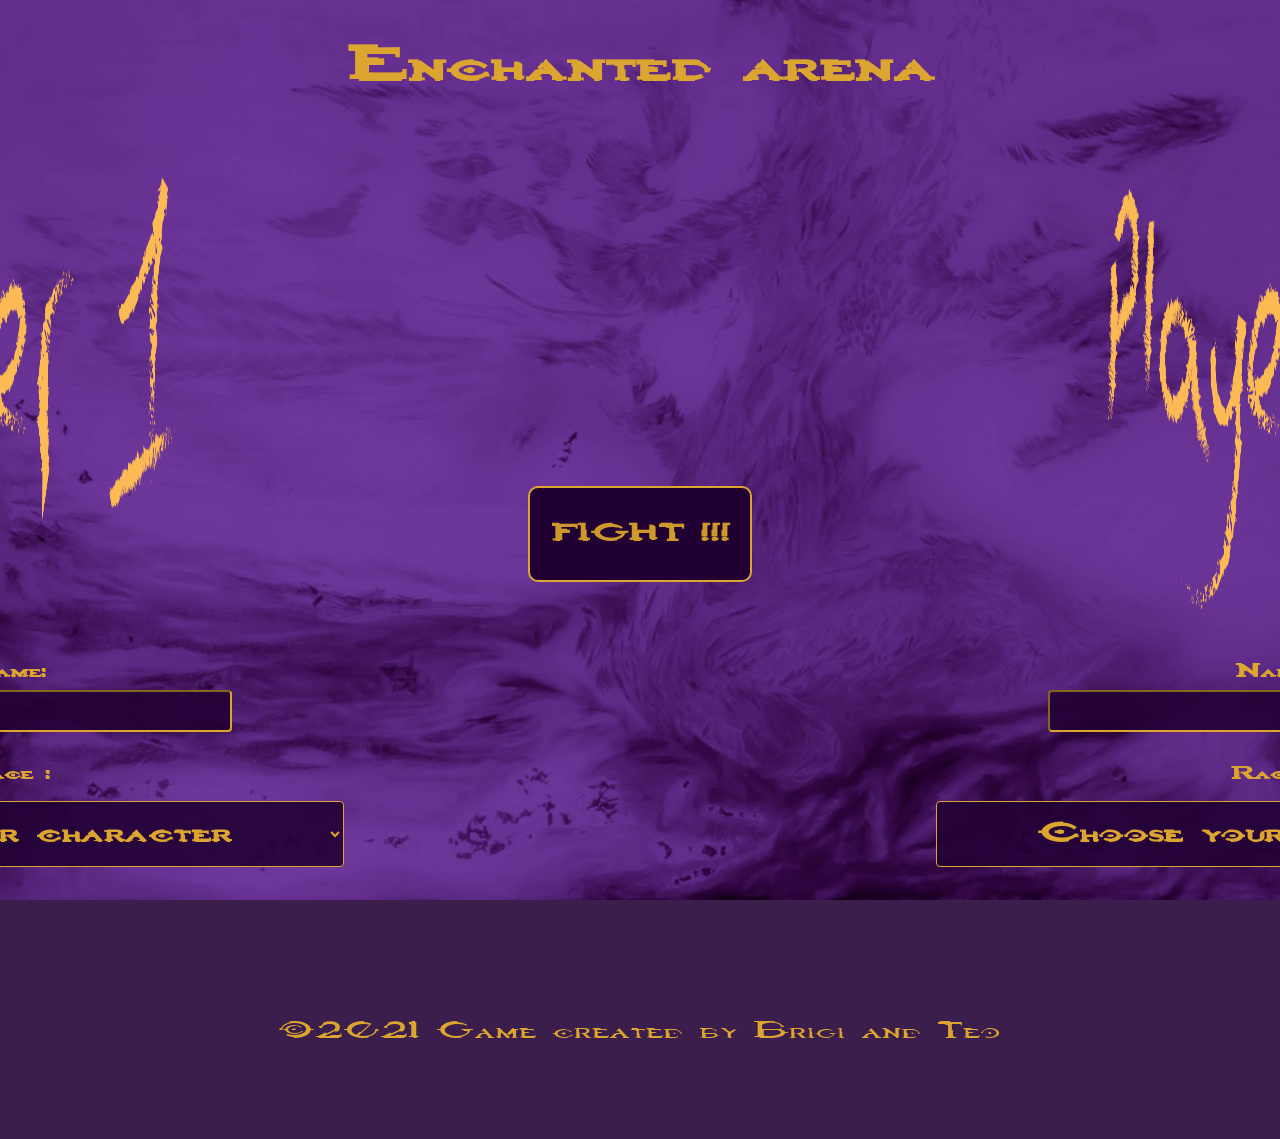
==== index.html @ 81041d65 "changing index2.html to index.html" ====
<!DOCTYPE html>
<html lang="en">
<head>
    <meta charset="UTF-8">
    <meta http-equiv="X-UA-Compatible" content="IE=edge">
    <meta name="viewport" content="width=device-width, initial-scale=1.0">
    <title>RPG game</title>
    <link rel="stylesheet" href="style.css">
</head>

<body>
    <h1>Enchanted arena</h1>
    <br>
    <header>
            <div class="grid-container" id="creationPanel">
                <form action="" method="get">
                    <!--Player 1-->
                    <div id="creation_panel_1">
                        <img src="player1.png" alt="player1" id="avatar1"><br>
                        <div class="player_input">
                            <label for="name">Name: <br> <input type="text" id="name1" oninput="fight()" autocomplete="off"></label> <br>
                            <div class="dropdown-menu">
                                <label for="race"> Race : <br>
                                    <select name="race" id="race1">
                                        <option value="player1.png">Choose your character</option>
                                        <option value="assassin1.png">Assassin, weapon : Double-blades</option>
                                        <option value="orc.png">Orc, weapon : axe</option>
                                        <option value="wizard.png">Wizard, weapon : staff</option>
                                        <option value="elf.png">Elf, weapon : bow</option>
                                    </select>
                                </label>
                                <!--<label for="weapon"> Weapon : <br>
                                    <select name="weapon" id="weapon1">
                                        <option value="sword">Sword</option>
                                        <option value="axe">Axe</option>
                                        <option value="">Bow</option>
                                    </select>
                                </label>-->
                            </div>
                        </div>
                    </div>
        
                    <button type="button" id="submit">FIGHT !!!</button>
                    
                    <!--Player 2-->
                    <div id="creation_panel_2">
                        <img src="player2.png" alt="player2" id="avatar2" width="420"><br>
                        <div class="player_input">
                            <label for="name">Name: <br> <input type="text" id="name2" oninput="fight()" autocomplete="off"></label> <br>
                            <div class="dropdown-menu">
                                <label for="race"> Race : <br>
                                    <select name="race" id="race2">
                                        <option value="player2.png">Choose your character</option>
                                        <option value="assassin1.png">Assassin, weapon : Double-blades</option>
                                        <option value="orc.png">Orc, weapon : axe</option>
                                        <option value="wizard.png">Wizard, weapon : staff</option>
                                        <option value="elf.png">Elf, weapon : bow</option>
                                    </select>
                                </label>
                                <!--<label for="weapon"> Weapon : <br>
                                    <select name="weapon" id="weapon2">
                                        <option value="sword">Sword</option>
                                        <option value="axe">Axe</option>
                                        <option value="">Bow</option>
                                    </select>
                                </label>-->
                            </div>
                        </div>
                    </div>
                </form>
            </div>
        
        </header>
        
    <main>
        <div class="player_log" id='gamelog'></div>
        

        <div id="characters_stats">
            <div class="Player_1">
                <label for="Player_1" ><span id="player_1">Player 1</span> <br> 
                    <!--<span>Weapon :</span>
                    <br>
                    <br>-->
                    <progress id="health1" name="Player_1" value="100" max="100"></progress>
                    <br>
                </label>
            </div>
            <div class="versus">
                <img src="versus3.png" alt="versus" width="150">
            </div>
            <div class="Player_2">
                <label for="Player_2"><span id="player_2">Player 2</span> <br> 
                    <!--<span>Weapon :</span>
                    <br>
                    <br>-->
                    <progress id="health2" name="Player_2" value="100" max="100"></progress>
                    <br>
                </label>
            </div>
        </div>
    
        
        <div id="arena">
            <div class="positions">
<img src="" alt="player1" id='position1'>
            </div>

            <div id="modalBox" class="modal" >
            <div class="modal-content">
                <span class="close" id='close' >&times;</span>
                <br>
                <p id="boxText"></p>
            </div>

        </div>
            <div class='positions'>
<img src="" alt="player2" id='position2'>
            </div>
        </div>
    
        <div class="button_panel">
            <div class="p1">
                <button type='button' id='hit1'>Hit</button>
                <button type='button' id="heal1">Heal</button>
                <button type='button' id='yield1'>Yield</button>
            </div>
            <div class="p2">
                <button type='button' id='hit2'>Hit</button>
                <button type='button' id='heal2'>Heal</button><!--Create functions for buttons with onclick-->
                <button type='button' id='yield2'>Yield</button>
            </div>
        </div>
        

    </main>

    <footer>
       <p> &#169;2021 
        Game created by Brigi and Teo</p> 
    </footer>
    
    <script src="gameFile.js"></script>
</body>
</html>
---- style.css ----
/* Entire webpage */
body {
    background-image: url('yggdrasil_copy2.jpg');
    background-position: center center;
	background-repeat: no-repeat;
	background-attachment: fixed;
	background-size: cover;
	margin: 0px;
	padding: 0px;
    font-family: Halo3;
    color: rgb(219, 165, 48);
    background-color: rgba(33, 1, 51, 0.883);
}

@font-face {
    font-family: Halo3;
    src: url(Halo3.ttf);
  }

h1 {
   display: flex;
    justify-content: center;
    font-size: 4em;
 
}

footer {
    display: flex;
    justify-content: center;
    margin: 2em;
    font-size: 2em;
}


/* Creation panel / Header */

header {
    display: flex;
    justify-content: center;
}

#avatar1 {
    width: 14em;
    height: 18em;
}
#avatar2 {
    width: 14em;
    height: 18em;
    /*transform: scaleX(-1);*/
}

button {
    font-family: Halo3;
    font-size: 2em;
    height: 1.5em;
    width: 3.5em;
    font-weight: bold;
    border: solid 2px rgb(219, 165, 48);
    border-radius: 10px;
    background-color: rgb(33, 1, 51);
    color: rgb(204, 153, 42);;
}
button:hover {
    color: rgb(255, 187, 42);
    cursor: pointer;
}

.grid-container {
    display: grid;
    justify-content: center;
    grid-template-columns: auto auto;
    margin: 2em auto;
}

form {
    display: grid;
    justify-content: center;
    grid-template-columns: auto auto auto;
    grid-gap: 10em;
    margin: 0 auto;
    align-items: center;
}
#submit {
    color: rgb(204, 153, 42);
    height: 3em;
    width: 7em;
}
#submit:hover {
    color: rgb(255, 187, 42);
    cursor: pointer;
}

#creation_panel_1{
    display: flex;
    flex-direction: column;
    justify-content: center;
    align-items: center;
    text-align: center;
    font-size: 1.5em;
    font-weight: bold;
    
}
#creation_panel_2{
    display: flex;
    flex-direction: column;
    justify-content: center;
    align-items: center;
    text-align: center;
    font-size: 1.5em;
    font-weight: bold;
}
.player_input{
    padding-top: 1.5em;

}

input {
    width: auto;
    background-color: rgba(33, 1, 51, 0.883);
    border-color: rgb(219, 165, 48);
    padding: 0.4em 2.3em;
    margin: 0.4em;
    border-radius: 4px;
    color: rgb(219, 165, 48);
    font-family: Halo3;
    font-size: 1em;
    text-align: center;
    font-weight: bold;
}
.dropdown-menu {
    display: grid;
    grid-template-columns: auto;
    align-items: center;
    text-align: center;
    grid-gap: 1em;
    padding: 1em;
    font-size: 1em;
    border: none;
}

select {
    width: auto;
    background-color: rgba(33, 1, 51, 0.883);
    padding: 0.5em 0em;
    color: rgb(219, 165, 48);
    border-color: rgb(219, 165, 48);
    font-family: Halo3;
    font-size: 1.5em;
    margin-top: 0.5em;
    text-align: center;
    font-weight: bold;
    border-radius: 4px;
}


/* Arena / Main */

main {
    display: flex;
    justify-content: center;
}

.player_log {
    text-align: center;
    display: flex;
    justify-content: center;
    width: 65%;
    height: 5em;
    margin: 0 auto;
    font-size: 1.4em;
    overflow-x: hidden;
    overflow-y: auto; 
    line-height: 1.5;
    background-color: rgba(33, 1, 51, 0.883);
    border-radius: 5px;
    border: 2px solid rgb(219, 165, 48);
}

#characters_stats {
    display: grid;
    justify-content: space-between;
    align-items: center;
    grid-template-columns: auto auto auto;
    grid-gap: 12em;
    margin: 1em 4em;
    font-size: 1.5em;
}
progress:default{
    background-color: rgb(219, 165, 48);
}
progress {
    height: 1em;
    color: rgb(219, 165, 48);
    background-color: rgba(33, 1, 51, 0.883);
    border: 2px solid rgb(219, 165, 48);
    border-radius: 4px;
}

#arena {
    margin: 0 auto;
    display: flex;
    align-content: center;
    justify-content: space-between;
    height: 26em;
    width: 80em;
}
.positions {
    display: flex;
    justify-content: space-between;
    height: 100%;
}
@keyframes attack {
   
    25% {transform:scale(1.3) translateX(15%)}
    
    100% {transform:scale(1) translateX(0%)}
}
#position1{
    position: relative;
    display: flex;
    justify-content: flex-start;
    height: 100%; 
animation: attack 0.5s linear inherit;
animation-iteration-count: 2;

}


#position2{
    position: relative;
    display: flex;
    justify-content: flex-end;
    height: 100%; 
    transform: scaleX(-1);
  animation: attack O.5s linear inherit;
}

.button_panel {
    display: grid;
    justify-content: space-between;
    grid-template-columns: auto auto;
    grid-gap: 40em;
    margin: 3em;
}

/* Game over / Victory message*/
#modalBox {
    text-align: center;
    font-size: 2em;
    z-index: 1;
    border: 2px solid rgb(219, 165, 48);
    border-radius: 4px;
    display: block;
    max-width: 30%;
    max-height: 50%;
    padding: 1em;
    background-color: rgba(33, 1, 51, 0.883);
    font-weight: bold;
}
.close {
    float: right;
    font-size: 2em;
    font-weight: bold;
    cursor: pointer;
}
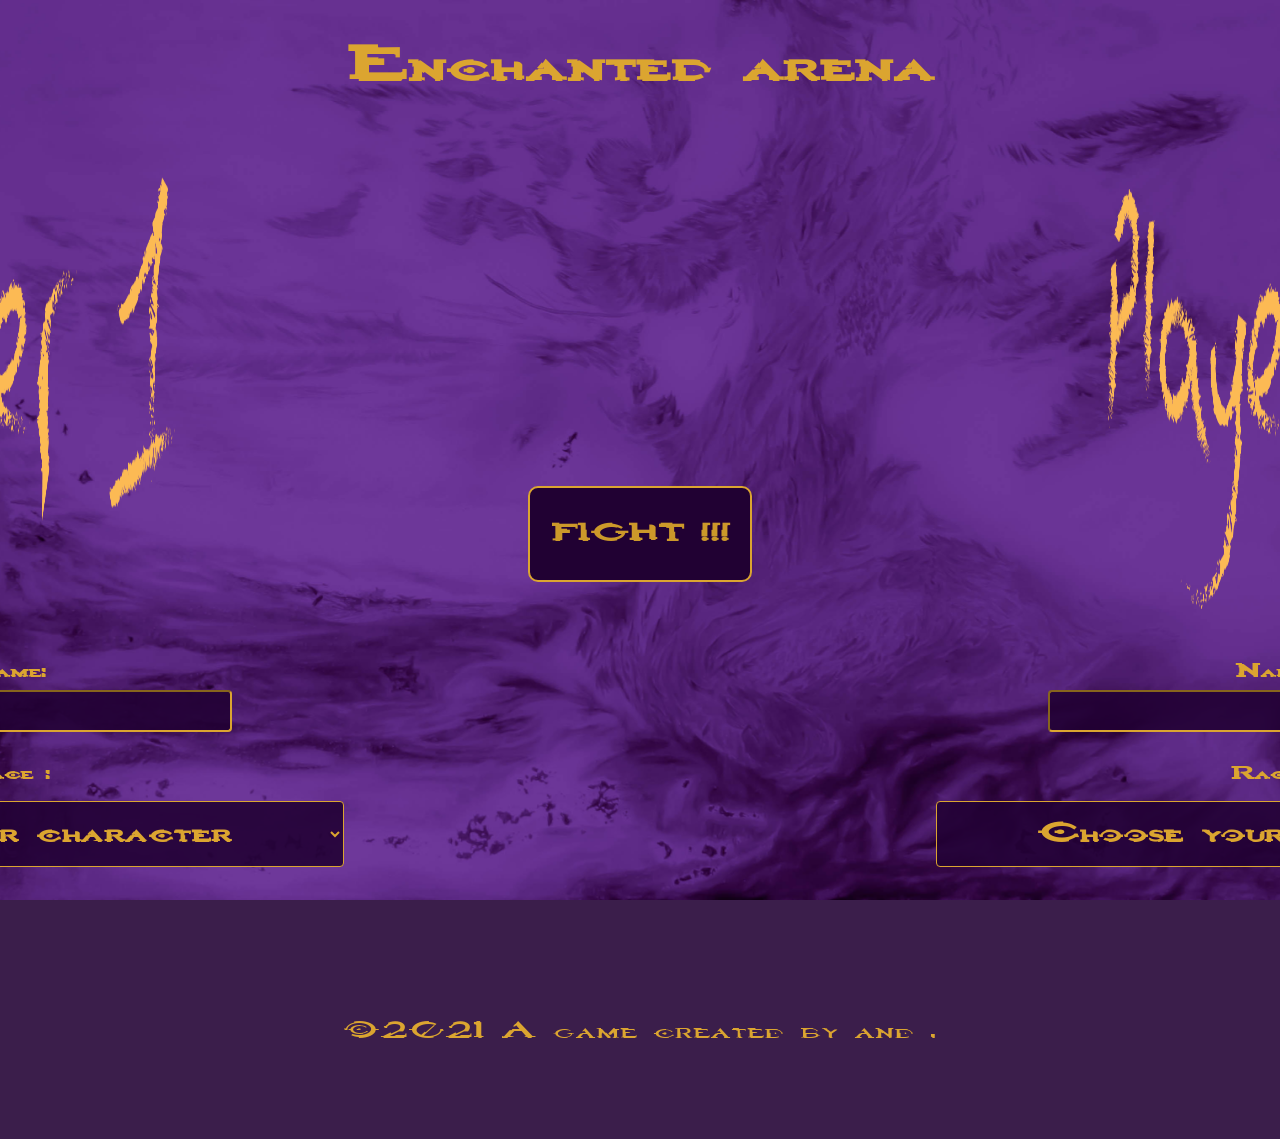
==== commit 2f5331bd: "making some changes" ====
--- a/index.html
+++ b/index.html
@@ -136,8 +136,7 @@
     </main>
 
     <footer>
-       <p> &#169;2021 
-        Game created by Brigi and Teo</p> 
+        <p>&#169;2021 A game created by <a href="https://github.com/Brigilets%22%3EBrigi"></a> and <a href="https://github.com/teo-cozma%22%3ETeo"></a>. </p>
     </footer>
     
     <script src="gameFile.js"></script>
--- a/style.css
+++ b/style.css
@@ -98,7 +98,7 @@
     text-align: center;
     font-size: 1.5em;
     font-weight: bold;
-    
+    max-width: fit-content;
 }
 #creation_panel_2{
     display: flex;
@@ -108,6 +108,7 @@
     text-align: center;
     font-size: 1.5em;
     font-weight: bold;
+    max-width: fit-content;
 }
 .player_input{
     padding-top: 1.5em;
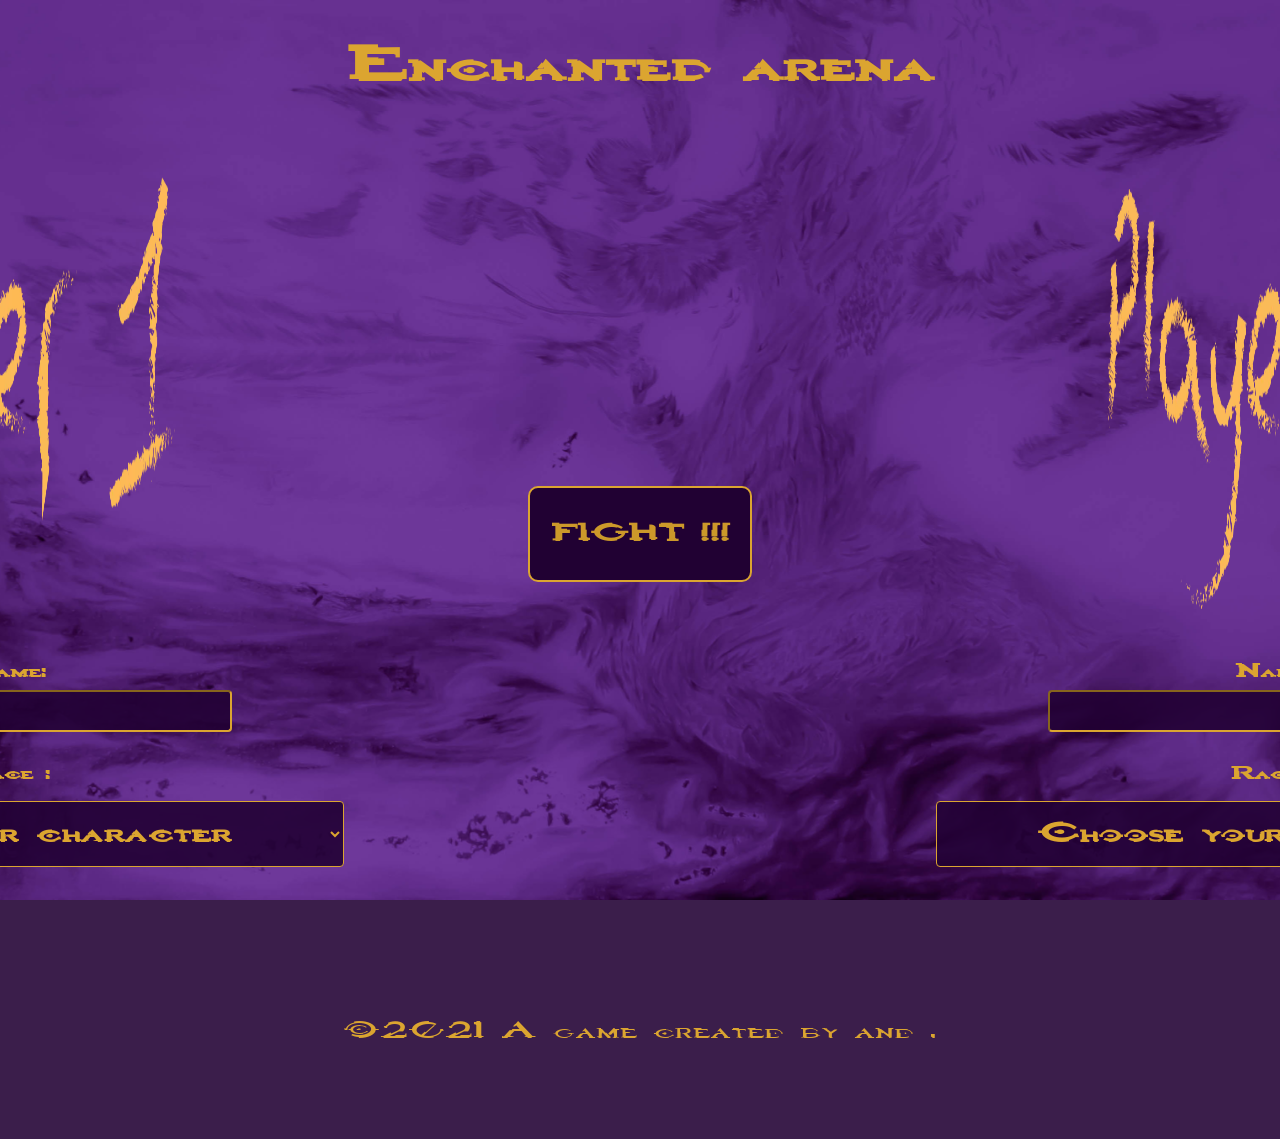
==== commit bac1eeb8: "changing images from png to webp format" ====
--- a/index.html
+++ b/index.html
@@ -16,17 +16,17 @@
                 <form action="" method="get">
                     <!--Player 1-->
                     <div id="creation_panel_1">
-                        <img src="player1.png" alt="player1" id="avatar1"><br>
+                        <img src="player1.webp" alt="player1" id="avatar1"><br>
                         <div class="player_input">
                             <label for="name">Name: <br> <input type="text" id="name1" oninput="fight()" autocomplete="off"></label> <br>
                             <div class="dropdown-menu">
                                 <label for="race"> Race : <br>
                                     <select name="race" id="race1">
-                                        <option value="player1.png">Choose your character</option>
-                                        <option value="assassin1.png">Assassin, weapon : Double-blades</option>
-                                        <option value="orc.png">Orc, weapon : axe</option>
-                                        <option value="wizard.png">Wizard, weapon : staff</option>
-                                        <option value="elf.png">Elf, weapon : bow</option>
+                                        <option value="player1.webp">Choose your character</option>
+                                        <option value="assassin1.webp">Assassin, weapon : Double-blades</option>
+                                        <option value="orc.webp">Orc, weapon : axe</option>
+                                        <option value="wizard.webp">Wizard, weapon : staff</option>
+                                        <option value="elf.webp">Elf, weapon : bow</option>
                                     </select>
                                 </label>
                                 <!--<label for="weapon"> Weapon : <br>
@@ -44,17 +44,17 @@
                     
                     <!--Player 2-->
                     <div id="creation_panel_2">
-                        <img src="player2.png" alt="player2" id="avatar2" width="420"><br>
+                        <img src="player2.webp" alt="player2" id="avatar2" width="420"><br>
                         <div class="player_input">
                             <label for="name">Name: <br> <input type="text" id="name2" oninput="fight()" autocomplete="off"></label> <br>
                             <div class="dropdown-menu">
                                 <label for="race"> Race : <br>
                                     <select name="race" id="race2">
-                                        <option value="player2.png">Choose your character</option>
-                                        <option value="assassin1.png">Assassin, weapon : Double-blades</option>
-                                        <option value="orc.png">Orc, weapon : axe</option>
-                                        <option value="wizard.png">Wizard, weapon : staff</option>
-                                        <option value="elf.png">Elf, weapon : bow</option>
+                                        <option value="player2.webp">Choose your character</option>
+                                        <option value="assassin1.webp">Assassin, weapon : Double-blades</option>
+                                        <option value="orc.webp">Orc, weapon : axe</option>
+                                        <option value="wizard.webp">Wizard, weapon : staff</option>
+                                        <option value="elf.webp">Elf, weapon : bow</option>
                                     </select>
                                 </label>
                                 <!--<label for="weapon"> Weapon : <br>
@@ -87,7 +87,7 @@
                 </label>
             </div>
             <div class="versus">
-                <img src="versus3.png" alt="versus" width="150">
+                <img src="versus3.webp" alt="versus" width="150">
             </div>
             <div class="Player_2">
                 <label for="Player_2"><span id="player_2">Player 2</span> <br> 
